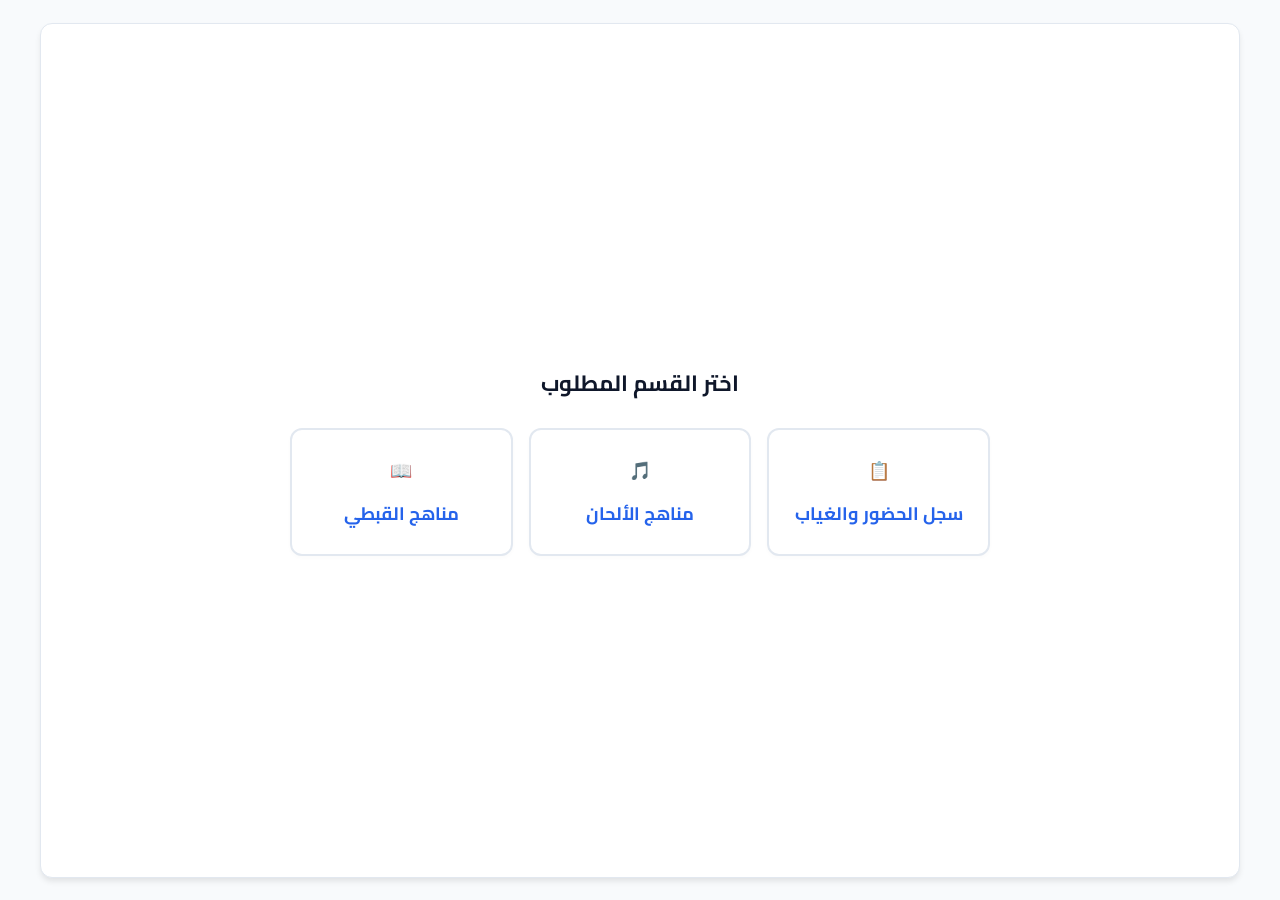
==== index.html @ d30232a6 "Update index.html" ====
<!DOCTYPE html>
<html lang="ar" dir="rtl">
<head>
    <meta charset="UTF-8">
    <meta name="viewport" content="width=device-width, initial-scale=1.0">
    <title>لوحة التحكم الرئيسية</title>
    <link href="https://fonts.googleapis.com/css2?family=Cairo:wght@400;600;700&display=swap" rel="stylesheet">
    <style>
        :root {
            --primary: #2563eb;
            --primary-light: #eff6ff;
            --card-bg: #ffffff;
            --text-main: #0f172a;
            --text-muted: #64748b;
            --border: #e2e8f0;
            --present-bg: #dcfce7;
            --present-text: #15803d;
            --absent-bg: #fee2e2;
            --absent-text: #b91c1c;
            --sticky-bg: #f8fafc;
        }

        * {
            box-sizing: border-box;
            font-family: 'Cairo', sans-serif;
        }

        html, body {
            height: 100vh;
            margin: 0;
            padding: 0;
            background: #f8fafc;
            color: var(--text-main);
            direction: rtl;
            overflow: hidden;
        }

        .container {
            width: 100%;
            height: 100vh;
            background: var(--card-bg);
            padding: 12px;
            display: flex;
            flex-direction: column;
        }

        @media (min-width: 768px) {
            .container {
                max-width: 1200px;
                height: 95vh;
                margin: 2.5vh auto;
                border-radius: 12px;
                border: 1px solid var(--border);
                box-shadow: 0 4px 6px -1px rgba(0, 0, 0, 0.1);
                padding: 20px;
            }
        }

        #dashboardView {
            text-align: center;
            flex: 1;
            display: flex;
            flex-direction: column;
            justify-content: center;
            align-items: center;
            padding: 20px;
        }

        #dashboardView h2 {
            margin-bottom: 24px;
            font-size: 22px;
            color: var(--text-main);
        }

        .menu-grid {
            display: grid;
            grid-template-columns: repeat(auto-fit, minmax(220px, 1fr));
            gap: 16px;
            width: 100%;
            max-width: 700px;
        }

        .menu-card {
            background: #ffffff;
            border: 2px solid var(--border);
            border-radius: 12px;
            padding: 24px 16px;
            font-size: 18px;
            font-weight: 700;
            color: var(--primary);
            cursor: pointer;
            display: flex;
            flex-direction: column;
            align-items: center;
            gap: 10px;
            transition: all 0.2s ease;
            box-shadow: 0 2px 4px rgba(0,0,0,0.02);
        }

        .menu-card:active {
            border-color: var(--primary);
            background: var(--primary-light);
        }

        .sub-view {
            display: none;
            flex: 1;
            flex-direction: column;
            height: 100%;
            overflow: hidden;
        }

        .header {
            display: flex;
            flex-direction: column;
            gap: 10px;
            margin-bottom: 12px;
        }

        @media (min-width: 768px) {
            .header {
                flex-direction: row;
                justify-content: space-between;
                align-items: center;
            }
        }

        .nav-left {
            display: flex;
            gap: 8px;
            align-items: center;
            width: 100%;
        }

        .back-btn {
            background: #e2e8f0;
            color: var(--text-main);
            border: none;
            padding: 8px 14px;
            font-weight: 700;
            font-size: 13px;
            border-radius: 8px;
            cursor: pointer;
            white-space: nowrap;
        }

        .tabs {
            display: flex;
            gap: 6px;
            background: #f1f5f9;
            padding: 4px;
            border-radius: 8px;
            flex: 1;
        }

        .tab-btn {
            background: transparent;
            border: none;
            padding: 8px 12px;
            font-weight: 700;
            font-size: 13px;
            cursor: pointer;
            border-radius: 6px;
            color: var(--text-muted);
            flex: 1;
            text-align: center;
            white-space: nowrap;
        }

        .tab-btn.active {
            background: var(--primary);
            color: #ffffff;
        }

        .search-box {
            padding: 8px 12px;
            border: 1px solid var(--border);
            border-radius: 8px;
            font-size: 13px;
            width: 100%;
            outline: none;
        }

        @media (min-width: 768px) {
            .search-box {
                max-width: 280px;
            }
        }

        .table-container {
            flex: 1;
            width: 100%;
            overflow-x: auto;
            overflow-y: auto;
            border: 1px solid var(--border);
            border-radius: 8px;
            -webkit-overflow-scrolling: touch;
        }

        table {
            width: 100%;
            border-collapse: separate;
            border-spacing: 0;
            font-size: 13px;
            text-align: right;
        }

        th, td {
            padding: 10px 12px;
            border-bottom: 1px solid var(--border);
            border-left: 1px solid var(--border);
            white-space: nowrap;
            background: #ffffff;
        }

        th {
            background-color: var(--sticky-bg);
            color: var(--text-muted);
            font-weight: 700;
            position: sticky;
            top: 0;
            z-index: 10;
        }

        th:first-child, td:first-child {
            position: sticky;
            right: 0;
            z-index: 11;
            background-color: #ffffff;
            box-shadow: -2px 0 4px rgba(0, 0, 0, 0.05);
            min-width: 130px;
            max-width: 180px;
            overflow: hidden;
            text-overflow: ellipsis;
        }

        th:first-child {
            z-index: 12;
            background-color: var(--sticky-bg);
        }

        .status-btn {
            padding: 6px 12px;
            border-radius: 16px;
            font-weight: 700;
            font-size: 12px;
            border: none;
            cursor: pointer;
            min-width: 60px;
        }

        .status-present {
            background-color: var(--present-bg);
            color: var(--present-text);
        }

        .status-absent {
            background-color: var(--absent-bg);
            color: var(--absent-text);
        }

        .static-cell {
            color: var(--text-muted);
            font-size: 12px;
        }

        .loading {
            text-align: center;
            padding: 40px;
            color: var(--text-muted);
            font-size: 14px;
        }

        .drive-frame-container {
            flex: 1;
            width: 100%;
            border: 1px solid var(--border);
            border-radius: 8px;
            overflow: hidden;
            background: #fff;
        }

        .drive-frame-container iframe {
            width: 100%;
            height: 100%;
            border: none;
        }

        /* Password Modal Styling */
        #authModal {
            position: fixed;
            top: 0; left: 0; width: 100%; height: 100%;
            background: rgba(15, 23, 42, 0.85);
            display: none;
            justify-content: center;
            align-items: center;
            z-index: 9999;
        }
        .auth-box {
            background: #fff;
            padding: 24px;
            border-radius: 12px;
            text-align: center;
            width: 90%;
            max-width: 320px;
            box-shadow: 0 10px 25px rgba(0,0,0,0.2);
        }
        .auth-box input {
            width: 100%;
            padding: 10px;
            margin: 12px 0;
            border: 1px solid var(--border);
            border-radius: 8px;
            text-align: center;
            font-size: 16px;
            outline: none;
        }
        .auth-box button {
            width: 100%;
            padding: 10px;
            background: var(--primary);
            color: #fff;
            border: none;
            border-radius: 8px;
            font-weight: 700;
            cursor: pointer;
        }
        .auth-box .close-btn {
            background: #cbd5e1;
            color: var(--text-main);
            margin-top: 8px;
        }
    </style>
</head>
<body>

<div class="container">
    <!-- DASHBOARD HOME VIEW -->
    <div id="dashboardView" style="display: flex;">
        <h2>اختر القسم المطلوب</h2>
        <div class="menu-grid">
            <div class="menu-card" onclick="openAttendanceSection()">
                📋 <span>سجل الحضور والغياب</span>
            </div>
            <div class="menu-card" onclick="openView('alhanView')">
                🎵 <span>مناهج الألحان</span>
            </div>
            <div class="menu-card" onclick="openView('copticView')">
                📖 <span>مناهج القبطي</span>
            </div>
        </div>
    </div>

    <!-- ATTENDANCE APP VIEW -->
    <div id="attendanceView" class="sub-view">
        <div class="header">
            <div class="nav-left">
                <button class="back-btn" onclick="goHome()">🏠 الرئيسية</button>
                <div class="tabs">
                    <button class="tab-btn active" onclick="switchTab('غما 1', this)">غما 1</button>
                    <button class="tab-btn" onclick="switchTab('غما 2', this)">غما 2</button>
                    <button class="tab-btn" onclick="switchTab('غما 3', this)">غما 3</button>
                </div>
            </div>
            <input type="text" id="searchBox" class="search-box" placeholder="بحث عن اسم الطالب..." onkeyup="filterTable()">
        </div>
        <div class="table-container">
            <div id="contentArea" class="loading">جاري تحميل البيانات...</div>
        </div>
    </div>

    <!-- ALHAN DRIVE FOLDER VIEW -->
    <div id="alhanView" class="sub-view">
        <div class="header">
            <button class="back-btn" onclick="goHome()">🏠 الرئيسية</button>
            <h3 style="margin: 0; color: var(--primary); font-size: 16px;">مناهج الألحان</h3>
        </div>
        <div class="drive-frame-container">
            <iframe src="https://drive.google.com/embeddedfolderview?id=1vJY6ni57Unq1rxJCvQDbG6LEkA_ZeBuL#grid"></iframe>
        </div>
    </div>

    <!-- COPTIC DRIVE FOLDER VIEW -->
    <div id="copticView" class="sub-view">
        <div class="header" style="flex-direction: column; align-items: flex-start; gap: 10px;">
            <div style="display: flex; justify-content: space-between; width: 100%; align-items: center;">
                <button class="back-btn" onclick="goHome()">🏠 الرئيسية</button>
                <h3 style="margin: 0; color: var(--primary); font-size: 16px;">مناهج القبطي</h3>
            </div>
            <div class="tabs">
                <button class="tab-btn active" onclick="switchCopticFolder('1F1kQlTXx1ZLXU_JdII7kf59Oe4iOYqnp', this)">📁 ابتدائي</button>
                <button class="tab-btn" onclick="switchCopticFolder('1MK3ZNhjUKFOwE4kXZpiU_wfjBF0TQcEg', this)">📁 اعدادي</button>
            </div>
        </div>
        <div class="drive-frame-container">
            <iframe id="copticFrame" src="https://drive.google.com/embeddedfolderview?id=1F1kQlTXx1ZLXU_JdII7kf59Oe4iOYqnp#grid"></iframe>
        </div>
    </div>
</div>

<!-- Password Modal -->
<div id="authModal">
    <div class="auth-box">
        <h3>أدخل رمز المرور لسجل الحضور</h3>
        <input type="password" id="passcodeInput" placeholder="رمز المرور">
        <button onclick="submitPasscode()">دخول</button>
        <button class="close-btn" onclick="closeAuthModal()">إلغاء</button>
    </div>
</div>

<script>
    const WEB_APP_URL = 'https://script.google.com/macros/s/AKfycbyqPDPbgU1gn_TITXAzmhvLSkF4xDTpGNV1YzUOZFPMRYLP9l6ss_iLgtk0EVlkYYDE/exec'; // Replace with your actual Web App URL

    let allData = {};
    let currentTab = 'غما 1';
    let activeToken = ''; 

    function openAttendanceSection() {
        document.getElementById('authModal').style.display = 'flex';
        document.getElementById('passcodeInput').focus();
    }

    function closeAuthModal() {
        document.getElementById('authModal').style.display = 'none';
        document.getElementById('passcodeInput').value = '';
    }

    async function submitPasscode() {
        const input = document.getElementById('passcodeInput').value.trim();
        if (!input) return;
        
        activeToken = input; 
        document.getElementById('authModal').style.display = 'none';
        document.getElementById('passcodeInput').value = '';

        openView('attendanceView');
    }

    function openView(viewId) {
        document.getElementById('dashboardView').style.display = 'none';
        document.querySelectorAll('.sub-view').forEach(v => v.style.display = 'none');
        document.getElementById(viewId).style.display = 'flex';

        if (viewId === 'attendanceView') {
            loadData();
        }
    }

    function goHome() {
        activeToken = ''; 
        document.querySelectorAll('.sub-view').forEach(v => v.style.display = 'none');
        document.getElementById('dashboardView').style.display = 'flex';
    }

    function switchTab(tabName, btn) {
        document.querySelectorAll('#attendanceView .tab-btn').forEach(b => b.classList.remove('active'));
        btn.classList.add('active');
        currentTab = tabName;
        renderTable();
    }

    function switchCopticFolder(folderId, btn) {
        document.querySelectorAll('#copticView .tab-btn').forEach(b => b.classList.remove('active'));
        btn.classList.add('active');
        document.getElementById('copticFrame').src = 'https://drive.google.com/embeddedfolderview?id=' + folderId + '#grid';
    }

    async function loadData() {
        document.getElementById('contentArea').innerHTML = '<div class="loading">جاري تحميل البيانات...</div>';
        try {
            const res = await fetch(WEB_APP_URL + '?action=getData&token=' + encodeURIComponent(activeToken));
            if (!res.ok) throw new Error('Network error');
            allData = await res.json();

            if (allData.error) {
                document.getElementById('contentArea').innerHTML = '<div class="loading" style="color:red;">رمز المرور غير صحيح أو غير مصرح بالوصول.</div>';
                return;
            }

            renderTable();
        } catch (err) {
            document.getElementById('contentArea').innerHTML = '<div class="loading" style="color:red;">حدث خطأ أثناء تحميل بيانات الحضور.</div>';
        }
    }

    function renderTable() {
        const tabData = allData[currentTab];
        if (!tabData || !tabData.students || !tabData.students.length) {
            document.getElementById('contentArea').innerHTML = '<div class="loading">لا توجد بيانات متاحة لهذا القسم.</div>';
            return;
        }

        let html = '<table><thead><tr><th>اسم الطالب</th>';
        tabData.dates.forEach(date => {
            html += '<th>' + (date || '') + '</th>';
        });
        html += '</tr></thead><tbody id="tableBody">';

        tabData.students.forEach(student => {
            html += '<tr><td><strong>' + student.name + '</strong></td>';
            student.attendance.forEach((status, colIdx) => {
                const sheetColIndex = colIdx + 3;
                const trimmedStatus = (status || '').toString().trim();

                if (trimmedStatus === 'حاضر' || trimmedStatus === 'غائب') {
                    const btnClass = (trimmedStatus === 'حاضر') ? 'status-present' : 'status-absent';
                    html += '<td><button class="status-btn ' + btnClass + '" onclick="toggleStatus(\'' + currentTab + '\', ' + student.rowIndex + ', ' + sheetColIndex + ', \'' + trimmedStatus + '\', this)">' + trimmedStatus + '</button></td>';
                } else {
                    html += '<td><span class="static-cell">' + (trimmedStatus || '-') + '</span></td>';
                }
            });
            html += '</tr>';
        });

        html += '</tbody></table>';
        document.getElementById('content
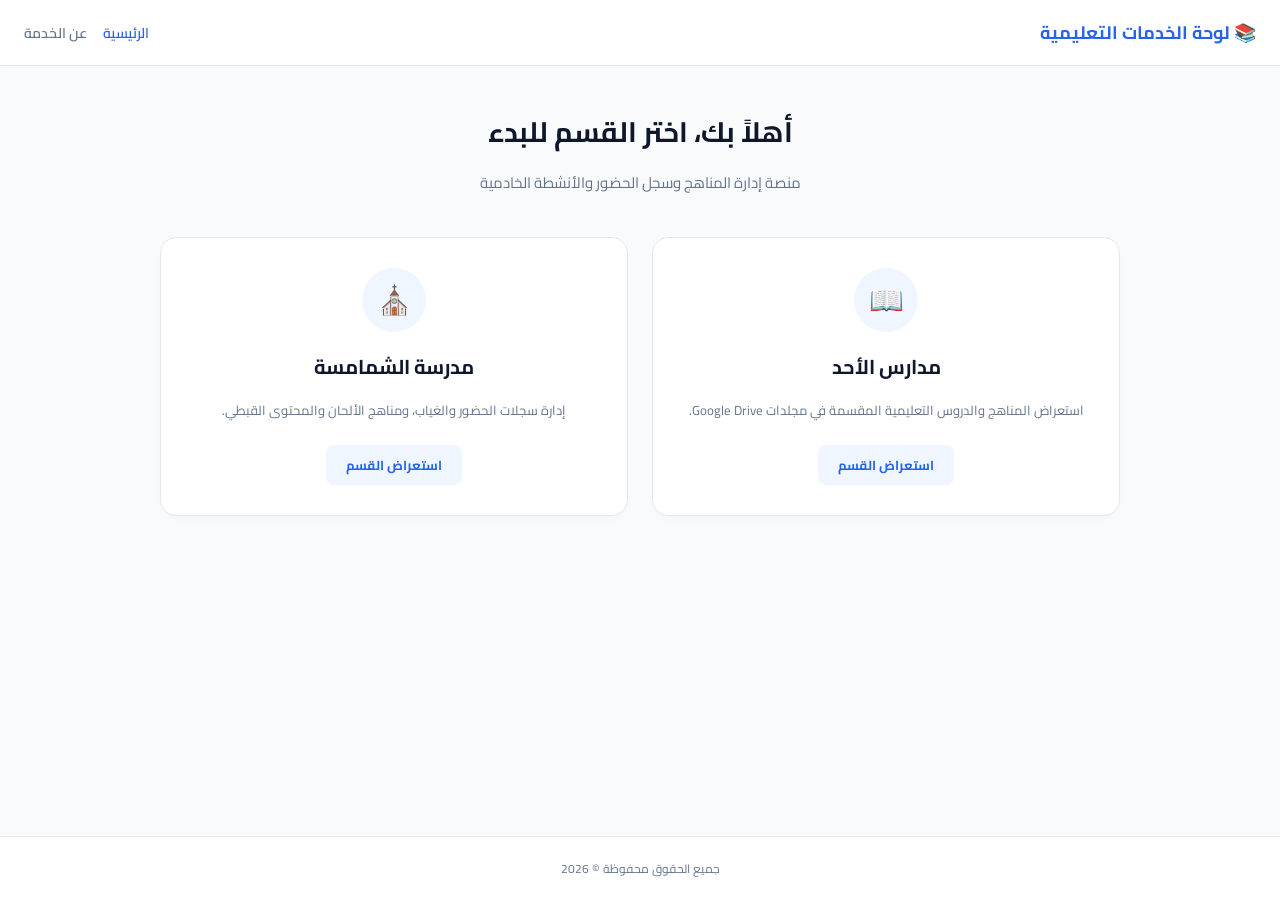
==== commit 707e3f3d: "Update index.html" ====
--- a/index.html
+++ b/index.html
@@ -3,514 +3,218 @@
 <head>
     <meta charset="UTF-8">
     <meta name="viewport" content="width=device-width, initial-scale=1.0">
-    <title>لوحة التحكم الرئيسية</title>
+    <title>الرئيسية - لوحة التحكم التعليمية</title>
     <link href="https://fonts.googleapis.com/css2?family=Cairo:wght@400;600;700&display=swap" rel="stylesheet">
     <style>
         :root {
             --primary: #2563eb;
+            --primary-dark: #1d4ed8;
             --primary-light: #eff6ff;
             --card-bg: #ffffff;
             --text-main: #0f172a;
             --text-muted: #64748b;
             --border: #e2e8f0;
-            --present-bg: #dcfce7;
-            --present-text: #15803d;
-            --absent-bg: #fee2e2;
-            --absent-text: #b91c1c;
-            --sticky-bg: #f8fafc;
+            --bg-color: #f8fafc;
         }
 
         * {
             box-sizing: border-box;
             font-family: 'Cairo', sans-serif;
-        }
-
-        html, body {
-            height: 100vh;
             margin: 0;
             padding: 0;
-            background: #f8fafc;
+        }
+
+        body {
+            background-color: var(--bg-color);
             color: var(--text-main);
-            direction: rtl;
-            overflow: hidden;
-        }
-
+            min-height: 100vh;
+            display: flex;
+            flex-direction: column;
+            justify-content: space-between;
+        }
+
+        /* Top Navbar */
+        nav {
+            background: #ffffff;
+            border-bottom: 1px solid var(--border);
+            padding: 16px 24px;
+            display: flex;
+            justify-content: space-between;
+            align-items: center;
+            box-shadow: 0 1px 3px rgba(0,0,0,0.02);
+        }
+
+        .logo-area h1 {
+            font-size: 18px;
+            color: var(--primary);
+            font-weight: 700;
+        }
+
+        .nav-links {
+            display: flex;
+            gap: 16px;
+        }
+
+        .nav-links a {
+            text-decoration: none;
+            color: var(--text-muted);
+            font-weight: 600;
+            font-size: 14px;
+            transition: color 0.2s;
+        }
+
+        .nav-links a:hover, .nav-links a.active {
+            color: var(--primary);
+        }
+
+        /* Main Container */
         .container {
+            max-width: 1000px;
+            margin: 40px auto;
+            padding: 0 20px;
+            flex: 1;
             width: 100%;
-            height: 100vh;
+        }
+
+        .hero {
+            text-align: center;
+            margin-bottom: 40px;
+        }
+
+        .hero h2 {
+            font-size: 28px;
+            color: var(--text-main);
+            margin-bottom: 10px;
+        }
+
+        .hero p {
+            color: var(--text-muted);
+            font-size: 15px;
+        }
+
+        /* Cards Grid */
+        .dashboard-grid {
+            display: grid;
+            grid-template-columns: repeat(auto-fit, minmax(280px, 1fr));
+            gap: 24px;
+        }
+
+        .category-card {
             background: var(--card-bg);
-            padding: 12px;
-            display: flex;
-            flex-direction: column;
-        }
-
-        @media (min-width: 768px) {
-            .container {
-                max-width: 1200px;
-                height: 95vh;
-                margin: 2.5vh auto;
-                border-radius: 12px;
-                border: 1px solid var(--border);
-                box-shadow: 0 4px 6px -1px rgba(0, 0, 0, 0.1);
-                padding: 20px;
-            }
-        }
-
-        #dashboardView {
+            border: 1px solid var(--border);
+            border-radius: 16px;
+            padding: 30px 24px;
             text-align: center;
-            flex: 1;
-            display: flex;
-            flex-direction: column;
-            justify-content: center;
-            align-items: center;
-            padding: 20px;
-        }
-
-        #dashboardView h2 {
-            margin-bottom: 24px;
-            font-size: 22px;
-            color: var(--text-main);
-        }
-
-        .menu-grid {
-            display: grid;
-            grid-template-columns: repeat(auto-fit, minmax(220px, 1fr));
-            gap: 16px;
-            width: 100%;
-            max-width: 700px;
-        }
-
-        .menu-card {
-            background: #ffffff;
-            border: 2px solid var(--border);
-            border-radius: 12px;
-            padding: 24px 16px;
-            font-size: 18px;
-            font-weight: 700;
-            color: var(--primary);
             cursor: pointer;
+            transition: all 0.25s ease;
+            box-shadow: 0 4px 6px -1px rgba(0, 0, 0, 0.02);
             display: flex;
             flex-direction: column;
             align-items: center;
-            gap: 10px;
-            transition: all 0.2s ease;
-            box-shadow: 0 2px 4px rgba(0,0,0,0.02);
-        }
-
-        .menu-card:active {
+            gap: 16px;
+            text-decoration: none;
+        }
+
+        .category-card:hover {
+            transform: translateY(-4px);
             border-color: var(--primary);
+            box-shadow: 0 10px 15px -3px rgba(37, 99, 235, 0.1);
+        }
+
+        .card-icon {
+            width: 64px;
+            height: 64px;
             background: var(--primary-light);
-        }
-
-        .sub-view {
-            display: none;
-            flex: 1;
-            flex-direction: column;
-            height: 100%;
-            overflow: hidden;
-        }
-
-        .header {
-            display: flex;
-            flex-direction: column;
-            gap: 10px;
-            margin-bottom: 12px;
-        }
-
-        @media (min-width: 768px) {
-            .header {
-                flex-direction: row;
-                justify-content: space-between;
-                align-items: center;
-            }
-        }
-
-        .nav-left {
-            display: flex;
-            gap: 8px;
+            color: var(--primary);
+            border-radius: 50%;
+            display: flex;
             align-items: center;
-            width: 100%;
-        }
-
-        .back-btn {
-            background: #e2e8f0;
+            justify-content: center;
+            font-size: 28px;
+        }
+
+        .category-card h3 {
+            font-size: 20px;
             color: var(--text-main);
+        }
+
+        .category-card p {
+            color: var(--text-muted);
+            font-size: 13px;
+            line-height: 1.5;
+        }
+
+        .card-btn {
+            margin-top: 8px;
+            background: var(--primary-light);
+            color: var(--primary);
             border: none;
-            padding: 8px 14px;
+            padding: 8px 20px;
+            border-radius: 8px;
             font-weight: 700;
             font-size: 13px;
-            border-radius: 8px;
-            cursor: pointer;
-            white-space: nowrap;
-        }
-
-        .tabs {
-            display: flex;
-            gap: 6px;
-            background: #f1f5f9;
-            padding: 4px;
-            border-radius: 8px;
-            flex: 1;
-        }
-
-        .tab-btn {
-            background: transparent;
-            border: none;
-            padding: 8px 12px;
-            font-weight: 700;
-            font-size: 13px;
-            cursor: pointer;
-            border-radius: 6px;
-            color: var(--text-muted);
-            flex: 1;
-            text-align: center;
-            white-space: nowrap;
-        }
-
-        .tab-btn.active {
+            transition: background 0.2s;
+        }
+
+        .category-card:hover .card-btn {
             background: var(--primary);
             color: #ffffff;
         }
 
-        .search-box {
-            padding: 8px 12px;
-            border: 1px solid var(--border);
-            border-radius: 8px;
-            font-size: 13px;
-            width: 100%;
-            outline: none;
-        }
-
-        @media (min-width: 768px) {
-            .search-box {
-                max-width: 280px;
-            }
-        }
-
-        .table-container {
-            flex: 1;
-            width: 100%;
-            overflow-x: auto;
-            overflow-y: auto;
-            border: 1px solid var(--border);
-            border-radius: 8px;
-            -webkit-overflow-scrolling: touch;
-        }
-
-        table {
-            width: 100%;
-            border-collapse: separate;
-            border-spacing: 0;
-            font-size: 13px;
-            text-align: right;
-        }
-
-        th, td {
-            padding: 10px 12px;
-            border-bottom: 1px solid var(--border);
-            border-left: 1px solid var(--border);
-            white-space: nowrap;
+        /* Footer */
+        footer {
+            text-align: center;
+            padding: 20px;
+            color: var(--text-muted);
+            font-size: 12px;
+            border-top: 1px solid var(--border);
             background: #ffffff;
-        }
-
-        th {
-            background-color: var(--sticky-bg);
-            color: var(--text-muted);
-            font-weight: 700;
-            position: sticky;
-            top: 0;
-            z-index: 10;
-        }
-
-        th:first-child, td:first-child {
-            position: sticky;
-            right: 0;
-            z-index: 11;
-            background-color: #ffffff;
-            box-shadow: -2px 0 4px rgba(0, 0, 0, 0.05);
-            min-width: 130px;
-            max-width: 180px;
-            overflow: hidden;
-            text-overflow: ellipsis;
-        }
-
-        th:first-child {
-            z-index: 12;
-            background-color: var(--sticky-bg);
-        }
-
-        .status-btn {
-            padding: 6px 12px;
-            border-radius: 16px;
-            font-weight: 700;
-            font-size: 12px;
-            border: none;
-            cursor: pointer;
-            min-width: 60px;
-        }
-
-        .status-present {
-            background-color: var(--present-bg);
-            color: var(--present-text);
-        }
-
-        .status-absent {
-            background-color: var(--absent-bg);
-            color: var(--absent-text);
-        }
-
-        .static-cell {
-            color: var(--text-muted);
-            font-size: 12px;
-        }
-
-        .loading {
-            text-align: center;
-            padding: 40px;
-            color: var(--text-muted);
-            font-size: 14px;
-        }
-
-        .drive-frame-container {
-            flex: 1;
-            width: 100%;
-            border: 1px solid var(--border);
-            border-radius: 8px;
-            overflow: hidden;
-            background: #fff;
-        }
-
-        .drive-frame-container iframe {
-            width: 100%;
-            height: 100%;
-            border: none;
-        }
-
-        /* Password Modal Styling */
-        #authModal {
-            position: fixed;
-            top: 0; left: 0; width: 100%; height: 100%;
-            background: rgba(15, 23, 42, 0.85);
-            display: none;
-            justify-content: center;
-            align-items: center;
-            z-index: 9999;
-        }
-        .auth-box {
-            background: #fff;
-            padding: 24px;
-            border-radius: 12px;
-            text-align: center;
-            width: 90%;
-            max-width: 320px;
-            box-shadow: 0 10px 25px rgba(0,0,0,0.2);
-        }
-        .auth-box input {
-            width: 100%;
-            padding: 10px;
-            margin: 12px 0;
-            border: 1px solid var(--border);
-            border-radius: 8px;
-            text-align: center;
-            font-size: 16px;
-            outline: none;
-        }
-        .auth-box button {
-            width: 100%;
-            padding: 10px;
-            background: var(--primary);
-            color: #fff;
-            border: none;
-            border-radius: 8px;
-            font-weight: 700;
-            cursor: pointer;
-        }
-        .auth-box .close-btn {
-            background: #cbd5e1;
-            color: var(--text-main);
-            margin-top: 8px;
         }
     </style>
 </head>
 <body>
 
-<div class="container">
-    <!-- DASHBOARD HOME VIEW -->
-    <div id="dashboardView" style="display: flex;">
-        <h2>اختر القسم المطلوب</h2>
-        <div class="menu-grid">
-            <div class="menu-card" onclick="openAttendanceSection()">
-                📋 <span>سجل الحضور والغياب</span>
-            </div>
-            <div class="menu-card" onclick="openView('alhanView')">
-                🎵 <span>مناهج الألحان</span>
-            </div>
-            <div class="menu-card" onclick="openView('copticView')">
-                📖 <span>مناهج القبطي</span>
-            </div>
+    <!-- Top Navigation Bar -->
+    <nav>
+        <div class="logo-area">
+            <h1>📚 لوحة الخدمات التعليمية</h1>
+        </div>
+        <div class="nav-links">
+            <a href="index.html" class="active">الرئيسية</a>
+            <a href="#about" onclick="alert('قريباً: صفحة من نحن')">عن الخدمة</a>
+        </div>
+    </nav>
+
+    <!-- Main Content Area -->
+    <div class="container">
+        <div class="hero">
+            <h2>أهلاً بك، اختر القسم للبدء</h2>
+            <p>منصة إدارة المناهج وسجل الحضور والأنشطة الخادمية</p>
+        </div>
+
+        <div class="dashboard-grid">
+            <!-- Sunday School Category -->
+            <a href="sundayschool.html" class="category-card">
+                <div class="card-icon">📖</div>
+                <h3>مدارس الأحد</h3>
+                <p>استعراض المناهج والدروس التعليمية المقسمة في مجلدات Google Drive.</p>
+                <span class="card-btn">استعراض القسم</span>
+            </a>
+
+            <!-- Deacons School Category -->
+            <a href="deacons.html" class="category-card">
+                <div class="card-icon">⛪</div>
+                <h3>مدرسة الشمامسة</h3>
+                <p>إدارة سجلات الحضور والغياب، ومناهج الألحان والمحتوى القبطي.</p>
+                <span class="card-btn">استعراض القسم</span>
+            </a>
         </div>
     </div>
 
-    <!-- ATTENDANCE APP VIEW -->
-    <div id="attendanceView" class="sub-view">
-        <div class="header">
-            <div class="nav-left">
-                <button class="back-btn" onclick="goHome()">🏠 الرئيسية</button>
-                <div class="tabs">
-                    <button class="tab-btn active" onclick="switchTab('غما 1', this)">غما 1</button>
-                    <button class="tab-btn" onclick="switchTab('غما 2', this)">غما 2</button>
-                    <button class="tab-btn" onclick="switchTab('غما 3', this)">غما 3</button>
-                </div>
-            </div>
-            <input type="text" id="searchBox" class="search-box" placeholder="بحث عن اسم الطالب..." onkeyup="filterTable()">
-        </div>
-        <div class="table-container">
-            <div id="contentArea" class="loading">جاري تحميل البيانات...</div>
-        </div>
-    </div>
-
-    <!-- ALHAN DRIVE FOLDER VIEW -->
-    <div id="alhanView" class="sub-view">
-        <div class="header">
-            <button class="back-btn" onclick="goHome()">🏠 الرئيسية</button>
-            <h3 style="margin: 0; color: var(--primary); font-size: 16px;">مناهج الألحان</h3>
-        </div>
-        <div class="drive-frame-container">
-            <iframe src="https://drive.google.com/embeddedfolderview?id=1vJY6ni57Unq1rxJCvQDbG6LEkA_ZeBuL#grid"></iframe>
-        </div>
-    </div>
-
-    <!-- COPTIC DRIVE FOLDER VIEW -->
-    <div id="copticView" class="sub-view">
-        <div class="header" style="flex-direction: column; align-items: flex-start; gap: 10px;">
-            <div style="display: flex; justify-content: space-between; width: 100%; align-items: center;">
-                <button class="back-btn" onclick="goHome()">🏠 الرئيسية</button>
-                <h3 style="margin: 0; color: var(--primary); font-size: 16px;">مناهج القبطي</h3>
-            </div>
-            <div class="tabs">
-                <button class="tab-btn active" onclick="switchCopticFolder('1F1kQlTXx1ZLXU_JdII7kf59Oe4iOYqnp', this)">📁 ابتدائي</button>
-                <button class="tab-btn" onclick="switchCopticFolder('1MK3ZNhjUKFOwE4kXZpiU_wfjBF0TQcEg', this)">📁 اعدادي</button>
-            </div>
-        </div>
-        <div class="drive-frame-container">
-            <iframe id="copticFrame" src="https://drive.google.com/embeddedfolderview?id=1F1kQlTXx1ZLXU_JdII7kf59Oe4iOYqnp#grid"></iframe>
-        </div>
-    </div>
-</div>
-
-<!-- Password Modal -->
-<div id="authModal">
-    <div class="auth-box">
-        <h3>أدخل رمز المرور لسجل الحضور</h3>
-        <input type="password" id="passcodeInput" placeholder="رمز المرور">
-        <button onclick="submitPasscode()">دخول</button>
-        <button class="close-btn" onclick="closeAuthModal()">إلغاء</button>
-    </div>
-</div>
-
-<script>
-    const WEB_APP_URL = 'https://script.google.com/macros/s/AKfycbyqPDPbgU1gn_TITXAzmhvLSkF4xDTpGNV1YzUOZFPMRYLP9l6ss_iLgtk0EVlkYYDE/exec'; // Replace with your actual Web App URL
-
-    let allData = {};
-    let currentTab = 'غما 1';
-    let activeToken = ''; 
-
-    function openAttendanceSection() {
-        document.getElementById('authModal').style.display = 'flex';
-        document.getElementById('passcodeInput').focus();
-    }
-
-    function closeAuthModal() {
-        document.getElementById('authModal').style.display = 'none';
-        document.getElementById('passcodeInput').value = '';
-    }
-
-    async function submitPasscode() {
-        const input = document.getElementById('passcodeInput').value.trim();
-        if (!input) return;
-        
-        activeToken = input; 
-        document.getElementById('authModal').style.display = 'none';
-        document.getElementById('passcodeInput').value = '';
-
-        openView('attendanceView');
-    }
-
-    function openView(viewId) {
-        document.getElementById('dashboardView').style.display = 'none';
-        document.querySelectorAll('.sub-view').forEach(v => v.style.display = 'none');
-        document.getElementById(viewId).style.display = 'flex';
-
-        if (viewId === 'attendanceView') {
-            loadData();
-        }
-    }
-
-    function goHome() {
-        activeToken = ''; 
-        document.querySelectorAll('.sub-view').forEach(v => v.style.display = 'none');
-        document.getElementById('dashboardView').style.display = 'flex';
-    }
-
-    function switchTab(tabName, btn) {
-        document.querySelectorAll('#attendanceView .tab-btn').forEach(b => b.classList.remove('active'));
-        btn.classList.add('active');
-        currentTab = tabName;
-        renderTable();
-    }
-
-    function switchCopticFolder(folderId, btn) {
-        document.querySelectorAll('#copticView .tab-btn').forEach(b => b.classList.remove('active'));
-        btn.classList.add('active');
-        document.getElementById('copticFrame').src = 'https://drive.google.com/embeddedfolderview?id=' + folderId + '#grid';
-    }
-
-    async function loadData() {
-        document.getElementById('contentArea').innerHTML = '<div class="loading">جاري تحميل البيانات...</div>';
-        try {
-            const res = await fetch(WEB_APP_URL + '?action=getData&token=' + encodeURIComponent(activeToken));
-            if (!res.ok) throw new Error('Network error');
-            allData = await res.json();
-
-            if (allData.error) {
-                document.getElementById('contentArea').innerHTML = '<div class="loading" style="color:red;">رمز المرور غير صحيح أو غير مصرح بالوصول.</div>';
-                return;
-            }
-
-            renderTable();
-        } catch (err) {
-            document.getElementById('contentArea').innerHTML = '<div class="loading" style="color:red;">حدث خطأ أثناء تحميل بيانات الحضور.</div>';
-        }
-    }
-
-    function renderTable() {
-        const tabData = allData[currentTab];
-        if (!tabData || !tabData.students || !tabData.students.length) {
-            document.getElementById('contentArea').innerHTML = '<div class="loading">لا توجد بيانات متاحة لهذا القسم.</div>';
-            return;
-        }
-
-        let html = '<table><thead><tr><th>اسم الطالب</th>';
-        tabData.dates.forEach(date => {
-            html += '<th>' + (date || '') + '</th>';
-        });
-        html += '</tr></thead><tbody id="tableBody">';
-
-        tabData.students.forEach(student => {
-            html += '<tr><td><strong>' + student.name + '</strong></td>';
-            student.attendance.forEach((status, colIdx) => {
-                const sheetColIndex = colIdx + 3;
-                const trimmedStatus = (status || '').toString().trim();
-
-                if (trimmedStatus === 'حاضر' || trimmedStatus === 'غائب') {
-                    const btnClass = (trimmedStatus === 'حاضر') ? 'status-present' : 'status-absent';
-                    html += '<td><button class="status-btn ' + btnClass + '" onclick="toggleStatus(\'' + currentTab + '\', ' + student.rowIndex + ', ' + sheetColIndex + ', \'' + trimmedStatus + '\', this)">' + trimmedStatus + '</button></td>';
-                } else {
-                    html += '<td><span class="static-cell">' + (trimmedStatus || '-') + '</span></td>';
-                }
-            });
-            html += '</tr>';
-        });
-
-        html += '</tbody></table>';
-        document.getElementById('content
+    <!-- Footer -->
+    <footer>
+        جميع الحقوق محفوظة &copy; 2026
+    </footer>
+
+</body>
+</html>
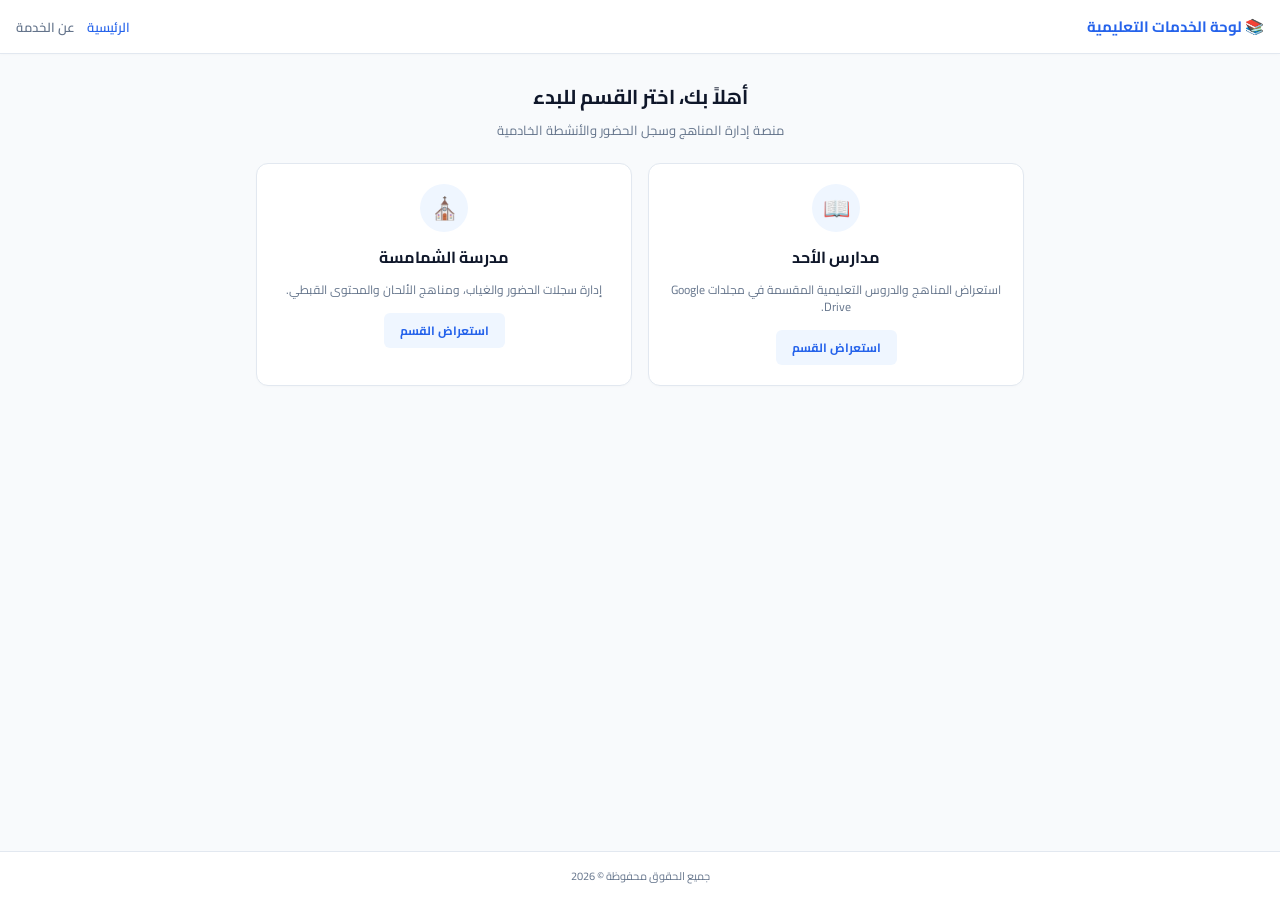
==== commit 041acc58: "Update index.html" ====
--- a/index.html
+++ b/index.html
@@ -33,11 +33,11 @@
             justify-content: space-between;
         }
 
-        /* Top Navbar */
+        /* Compact Mobile Navigation Bar */
         nav {
             background: #ffffff;
             border-bottom: 1px solid var(--border);
-            padding: 16px 24px;
+            padding: 12px 16px;
             display: flex;
             justify-content: space-between;
             align-items: center;
@@ -45,21 +45,22 @@
         }
 
         .logo-area h1 {
-            font-size: 18px;
-            color: var(--primary);
-            font-weight: 700;
+            font-size: 15px;
+            color: var(--primary);
+            font-weight: 700;
+            white-space: nowrap;
         }
 
         .nav-links {
             display: flex;
-            gap: 16px;
+            gap: 12px;
         }
 
         .nav-links a {
             text-decoration: none;
             color: var(--text-muted);
             font-weight: 600;
-            font-size: 14px;
+            font-size: 13px;
             transition: color 0.2s;
         }
 
@@ -69,104 +70,108 @@
 
         /* Main Container */
         .container {
-            max-width: 1000px;
-            margin: 40px auto;
-            padding: 0 20px;
+            max-width: 800px;
+            margin: 24px auto;
+            padding: 0 16px;
             flex: 1;
             width: 100%;
         }
 
         .hero {
             text-align: center;
-            margin-bottom: 40px;
+            margin-bottom: 24px;
         }
 
         .hero h2 {
-            font-size: 28px;
+            font-size: 20px;
             color: var(--text-main);
-            margin-bottom: 10px;
+            margin-bottom: 6px;
+            font-weight: 700;
         }
 
         .hero p {
             color: var(--text-muted);
-            font-size: 15px;
-        }
-
-        /* Cards Grid */
+            font-size: 13px;
+            line-height: 1.4;
+        }
+
+        /* Compact Cards Grid for Mobile */
         .dashboard-grid {
             display: grid;
-            grid-template-columns: repeat(auto-fit, minmax(280px, 1fr));
-            gap: 24px;
+            grid-template-columns: 1fr;
+            gap: 14px;
+        }
+
+        @media (min-width: 560px) {
+            .dashboard-grid {
+                grid-template-columns: repeat(2, 1fr);
+                gap: 16px;
+            }
         }
 
         .category-card {
             background: var(--card-bg);
             border: 1px solid var(--border);
-            border-radius: 16px;
-            padding: 30px 24px;
+            border-radius: 12px;
+            padding: 20px 16px;
             text-align: center;
             cursor: pointer;
-            transition: all 0.25s ease;
-            box-shadow: 0 4px 6px -1px rgba(0, 0, 0, 0.02);
+            transition: all 0.2s ease;
+            box-shadow: 0 1px 3px rgba(0, 0, 0, 0.02);
             display: flex;
             flex-direction: column;
             align-items: center;
-            gap: 16px;
+            gap: 10px;
             text-decoration: none;
         }
 
-        .category-card:hover {
-            transform: translateY(-4px);
+        .category-card:active {
+            transform: scale(0.98);
             border-color: var(--primary);
-            box-shadow: 0 10px 15px -3px rgba(37, 99, 235, 0.1);
+            background: var(--primary-light);
         }
 
         .card-icon {
-            width: 64px;
-            height: 64px;
+            width: 48px;
+            height: 48px;
             background: var(--primary-light);
             color: var(--primary);
             border-radius: 50%;
             display: flex;
             align-items: center;
             justify-content: center;
-            font-size: 28px;
+            font-size: 22px;
         }
 
         .category-card h3 {
-            font-size: 20px;
+            font-size: 16px;
             color: var(--text-main);
+            font-weight: 700;
         }
 
         .category-card p {
             color: var(--text-muted);
-            font-size: 13px;
-            line-height: 1.5;
+            font-size: 12px;
+            line-height: 1.4;
         }
 
         .card-btn {
-            margin-top: 8px;
+            margin-top: 4px;
             background: var(--primary-light);
             color: var(--primary);
             border: none;
-            padding: 8px 20px;
-            border-radius: 8px;
-            font-weight: 700;
-            font-size: 13px;
-            transition: background 0.2s;
-        }
-
-        .category-card:hover .card-btn {
-            background: var(--primary);
-            color: #ffffff;
+            padding: 6px 16px;
+            border-radius: 6px;
+            font-weight: 700;
+            font-size: 12px;
         }
 
         /* Footer */
         footer {
             text-align: center;
-            padding: 20px;
-            color: var(--text-muted);
-            font-size: 12px;
+            padding: 14px;
+            color: var(--text-muted);
+            font-size: 11px;
             border-top: 1px solid var(--border);
             background: #ffffff;
         }
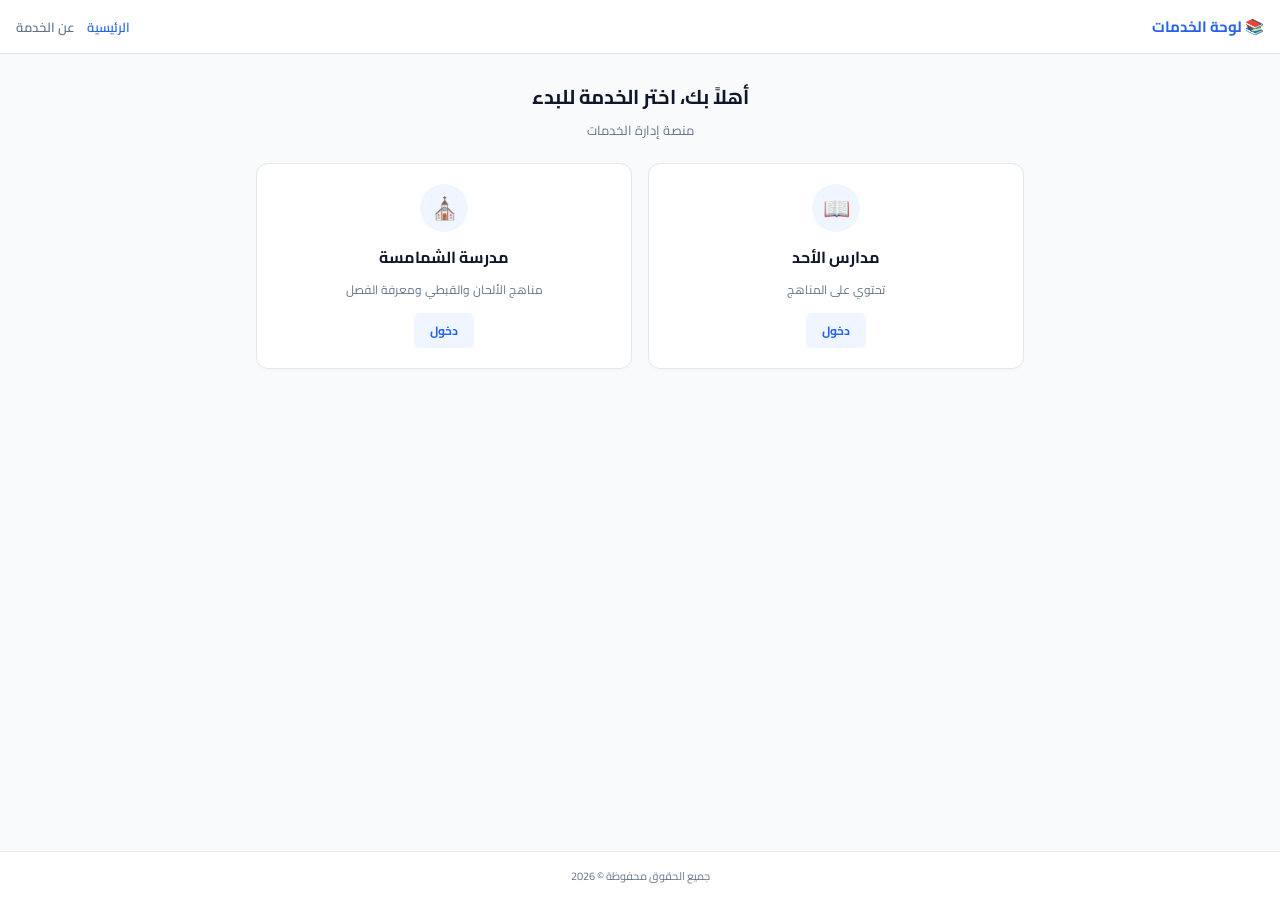
==== commit 536d845c: "Update index.html" ====
--- a/index.html
+++ b/index.html
@@ -3,7 +3,7 @@
 <head>
     <meta charset="UTF-8">
     <meta name="viewport" content="width=device-width, initial-scale=1.0">
-    <title>الرئيسية - لوحة التحكم التعليمية</title>
+    <title>الرئيسية - لوحة التحكم</title>
     <link href="https://fonts.googleapis.com/css2?family=Cairo:wght@400;600;700&display=swap" rel="stylesheet">
     <style>
         :root {
@@ -182,7 +182,7 @@
     <!-- Top Navigation Bar -->
     <nav>
         <div class="logo-area">
-            <h1>📚 لوحة الخدمات التعليمية</h1>
+            <h1>📚 لوحة الخدمات</h1>
         </div>
         <div class="nav-links">
             <a href="index.html" class="active">الرئيسية</a>
@@ -193,8 +193,8 @@
     <!-- Main Content Area -->
     <div class="container">
         <div class="hero">
-            <h2>أهلاً بك، اختر القسم للبدء</h2>
-            <p>منصة إدارة المناهج وسجل الحضور والأنشطة الخادمية</p>
+            <h2>أهلاً بك، اختر الخدمة للبدء</h2>
+            <p>منصة إدارة الخدمات</p>
         </div>
 
         <div class="dashboard-grid">
@@ -202,16 +202,16 @@
             <a href="sundayschool.html" class="category-card">
                 <div class="card-icon">📖</div>
                 <h3>مدارس الأحد</h3>
-                <p>استعراض المناهج والدروس التعليمية المقسمة في مجلدات Google Drive.</p>
-                <span class="card-btn">استعراض القسم</span>
+                <p>تحتوي على المناهج</p>
+                <span class="card-btn">دخول</span>
             </a>
 
             <!-- Deacons School Category -->
             <a href="deacons.html" class="category-card">
                 <div class="card-icon">⛪</div>
                 <h3>مدرسة الشمامسة</h3>
-                <p>إدارة سجلات الحضور والغياب، ومناهج الألحان والمحتوى القبطي.</p>
-                <span class="card-btn">استعراض القسم</span>
+                <p>مناهج الألحان والقبطي ومعرفة الفصل</p>
+                <span class="card-btn">دخول</span>
             </a>
         </div>
     </div>
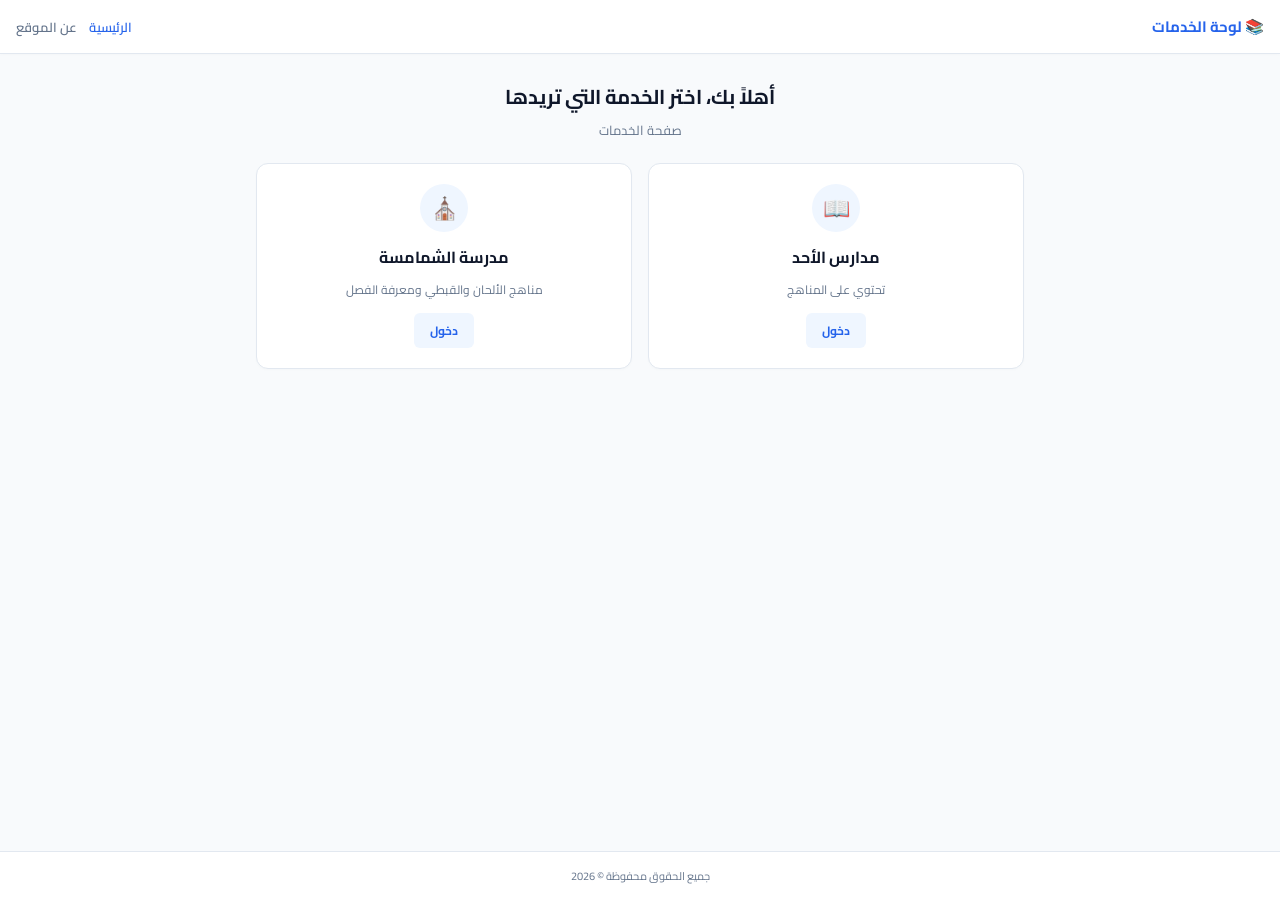
==== commit a3a87ccf: "Update index.html" ====
--- a/index.html
+++ b/index.html
@@ -186,15 +186,15 @@
         </div>
         <div class="nav-links">
             <a href="index.html" class="active">الرئيسية</a>
-            <a href="#about" onclick="alert('قريباً: صفحة من نحن')">عن الخدمة</a>
+            <a href="#about" onclick="alert('قريباً: صفحة من نحن')">عن الموقع</a>
         </div>
     </nav>
 
     <!-- Main Content Area -->
     <div class="container">
         <div class="hero">
-            <h2>أهلاً بك، اختر الخدمة للبدء</h2>
-            <p>منصة إدارة الخدمات</p>
+            <h2>أهلاً بك، اختر الخدمة التي تريدها</h2>
+            <p>صفحة الخدمات</p>
         </div>
 
         <div class="dashboard-grid">
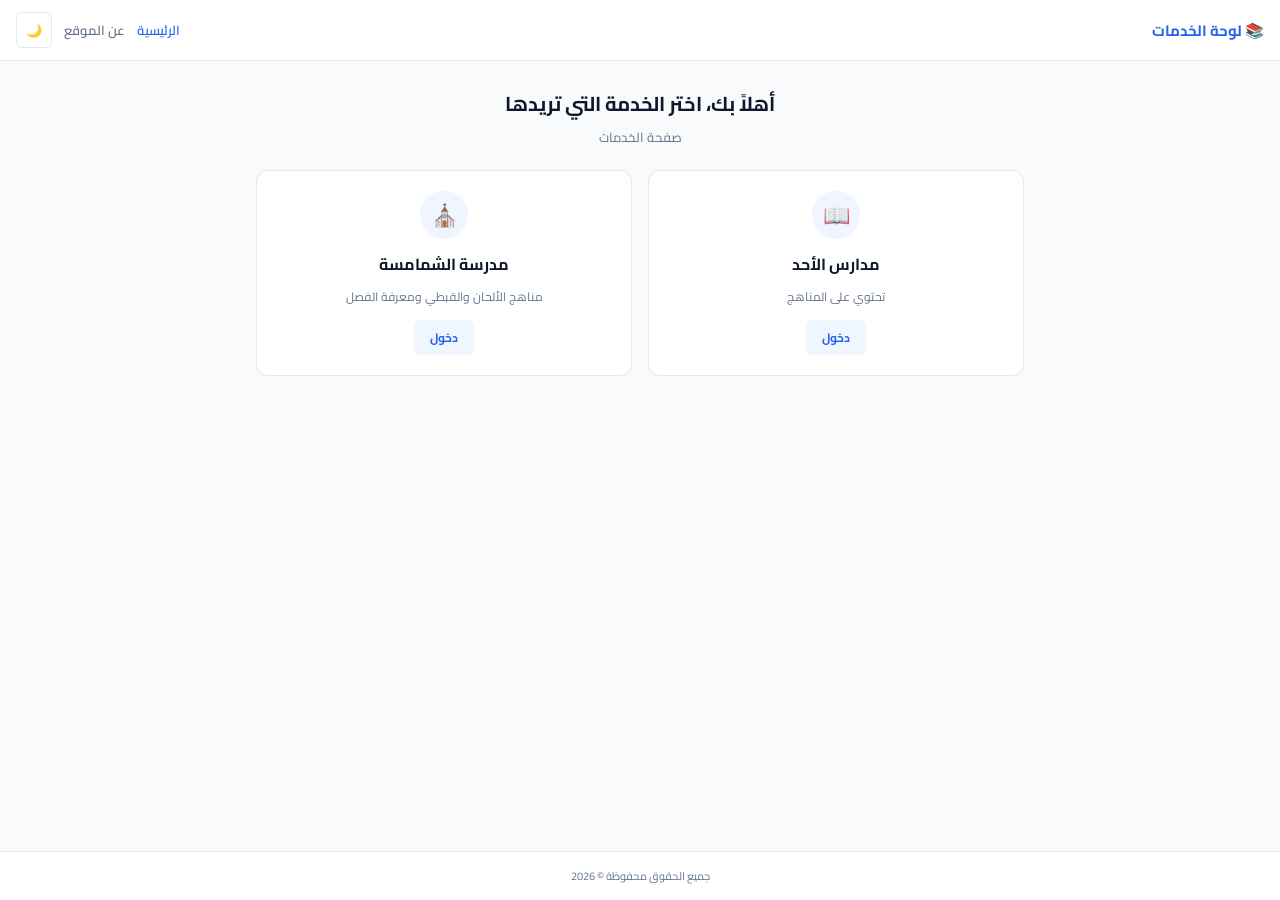
==== commit 867a840b: "Update index.html" ====
--- a/index.html
+++ b/index.html
@@ -15,6 +15,19 @@
             --text-muted: #64748b;
             --border: #e2e8f0;
             --bg-color: #f8fafc;
+            --header-bg: #ffffff;
+        }
+
+        [data-theme="dark"] {
+            --primary: #3b82f6;
+            --primary-dark: #2563eb;
+            --primary-light: #1e3a8a;
+            --card-bg: #1e293b;
+            --text-main: #f8fafc;
+            --text-muted: #94a3b8;
+            --border: #334155;
+            --bg-color: #0f172a;
+            --header-bg: #1e293b;
         }
 
         * {
@@ -22,6 +35,7 @@
             font-family: 'Cairo', sans-serif;
             margin: 0;
             padding: 0;
+            transition: background-color 0.2s ease, color 0.2s ease, border-color 0.2s ease;
         }
 
         body {
@@ -35,7 +49,7 @@
 
         /* Compact Mobile Navigation Bar */
         nav {
-            background: #ffffff;
+            background: var(--header-bg);
             border-bottom: 1px solid var(--border);
             padding: 12px 16px;
             display: flex;
@@ -51,6 +65,12 @@
             white-space: nowrap;
         }
 
+        .nav-right {
+            display: flex;
+            align-items: center;
+            gap: 12px;
+        }
+
         .nav-links {
             display: flex;
             gap: 12px;
@@ -61,11 +81,23 @@
             color: var(--text-muted);
             font-weight: 600;
             font-size: 13px;
-            transition: color 0.2s;
         }
 
         .nav-links a:hover, .nav-links a.active {
             color: var(--primary);
+        }
+
+        .theme-toggle-btn {
+            background: var(--card-bg);
+            border: 1px solid var(--border);
+            color: var(--text-main);
+            padding: 5px 9px;
+            border-radius: 6px;
+            cursor: pointer;
+            font-size: 13px;
+            display: flex;
+            align-items: center;
+            justify-content: center;
         }
 
         /* Main Container */
@@ -116,7 +148,6 @@
             padding: 20px 16px;
             text-align: center;
             cursor: pointer;
-            transition: all 0.2s ease;
             box-shadow: 0 1px 3px rgba(0, 0, 0, 0.02);
             display: flex;
             flex-direction: column;
@@ -173,9 +204,16 @@
             color: var(--text-muted);
             font-size: 11px;
             border-top: 1px solid var(--border);
-            background: #ffffff;
+            background: var(--header-bg);
         }
     </style>
+    <script>
+        // Apply saved theme immediately before render to avoid flickering
+        (function() {
+            const savedTheme = localStorage.getItem('deacon_theme') || 'light';
+            document.documentElement.setAttribute('data-theme', savedTheme);
+        })();
+    </script>
 </head>
 <body>
 
@@ -184,9 +222,12 @@
         <div class="logo-area">
             <h1>📚 لوحة الخدمات</h1>
         </div>
-        <div class="nav-links">
-            <a href="index.html" class="active">الرئيسية</a>
-            <a href="#about" onclick="alert('قريباً: صفحة من نحن')">عن الموقع</a>
+        <div class="nav-right">
+            <div class="nav-links">
+                <a href="index.html" class="active">الرئيسية</a>
+                <a href="#about" onclick="alert('قريباً: صفحة من نحن')">عن الموقع</a>
+            </div>
+            <button class="theme-toggle-btn" id="themeToggleBtn" onclick="toggleTheme()" title="تغيير المظهر">🌙</button>
         </div>
     </nav>
 
@@ -221,5 +262,26 @@
         جميع الحقوق محفوظة &copy; 2026
     </footer>
 
+    <script>
+        function updateThemeIcon() {
+            const currentTheme = document.documentElement.getAttribute('data-theme');
+            const btn = document.getElementById('themeToggleBtn');
+            if (btn) {
+                btn.innerText = currentTheme === 'dark' ? '☀️' : '🌙';
+            }
+        }
+
+        function toggleTheme() {
+            const currentTheme = document.documentElement.getAttribute('data-theme');
+            const newTheme = currentTheme === 'dark' ? 'light' : 'dark';
+            document.documentElement.setAttribute('data-theme', newTheme);
+            localStorage.setItem('deacon_theme', newTheme);
+            updateThemeIcon();
+        }
+
+        window.addEventListener('DOMContentLoaded', () => {
+            updateThemeIcon();
+        });
+    </script>
 </body>
 </html>
